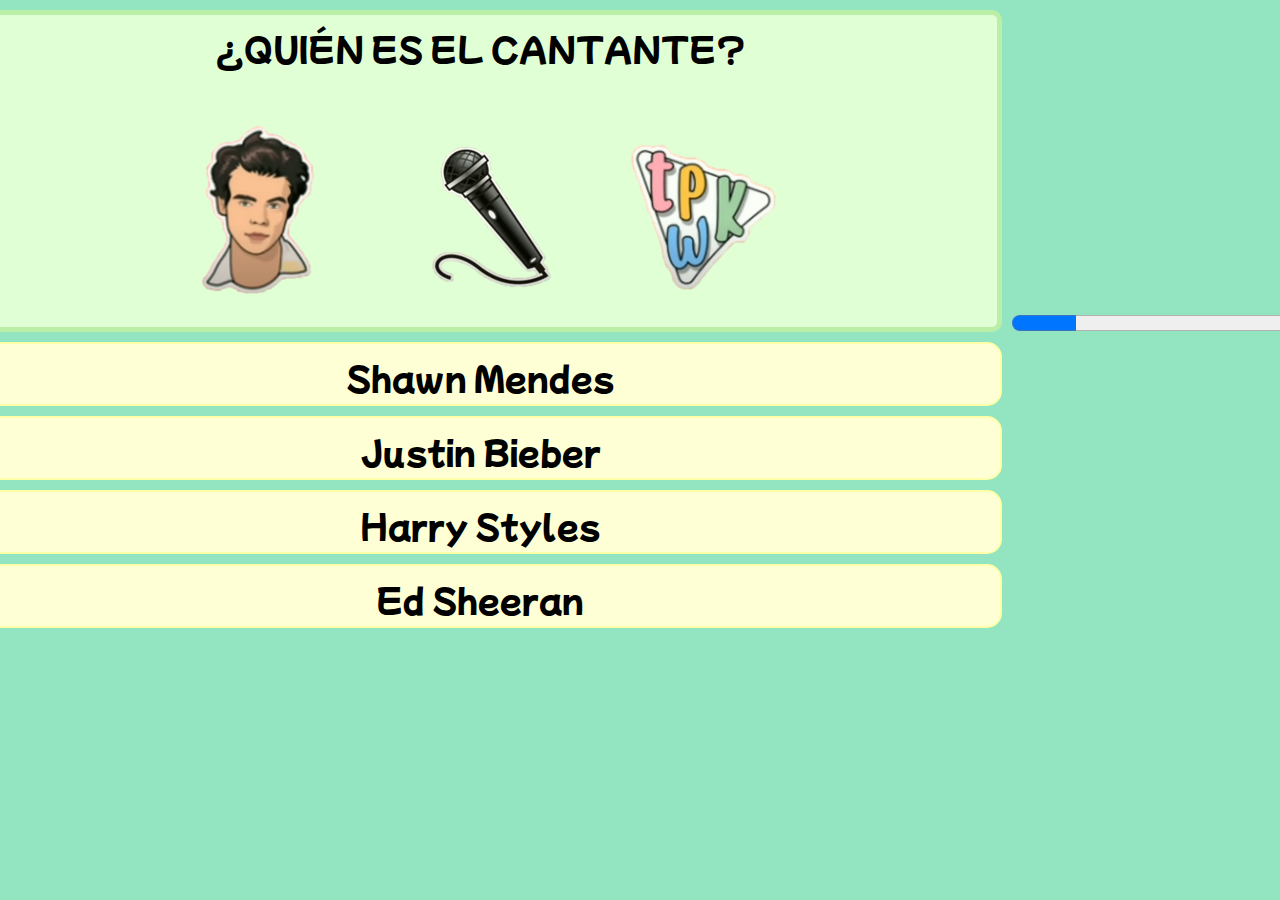
==== cancion.html @ c6e3fa62 "first commit" ====
<!DOCTYPE html>
<html lang="es">

<head>
     <title>PLAYGAMES</title>
     <meta charset="UTF-8">
     <meta http-equiv="X-UA-Compatible" content="IE=edge">
     <meta name="viewport" content="width=device-width, initial-scale=1.0">
     <link rel="stylesheet" href="assets/css/cancion.css">
     <meta property="og:site_name" content="Juego de preguntas">
     <meta property="og:title" content="Juego de preguntas">
     <meta property="og:description" content="versión 2">
     <meta property="og:image" content="https://i.ibb.co/3vg4KNb/softyo-001.png">
     <link rel="icon" type="image/png" href="https://d1csarkz8obe9u.cloudfront.net/posterpreviews/gaming-video-logo-design-template-4548b4c8cb14b480b4ccc062314e0889_screen.jpg?ts=1634988268">
</head>

<body>
     <div id="tablero-de-juego">
          <div id="encabezado">
                    <span id="pregunta">¿QUIÉN ES EL CANTANTE?</span>
               </br>
               <img id="imagen" src="css/imagenes/dumbo.png" style="width: 900px; height: 200px;object-fit: contain;">
          </div>

          <div class="opcion" id="op1">
               Opción 1
          </div>
          <div class="opcion" id="op2">
               Opción 2
          </div>
          <div class="opcion" id="op3">
               Opción 3
          </div>
          <div class="opcion" id="op4">
               Opción 4
          </div>

     </div>
     <div class="avance"> 
     <progress id="barra-progreso" max="100" value="70">70%</progress>
     </div>
     <script src="assets/js/cancion.js"></script>
</body>
</html>
---- assets/css/cancion.css ----
@import url('https://fonts.googleapis.com/css2?family=Mochiy+Pop+One&display=swap');
*{
    font-family: 'Mochiy Pop One';
}


* {
    transition: all 0.85s;
  }

.container {
    text-align: center;
    padding: 20px;
    background-color: #fff;
    border-radius: 10px;
    margin-top: 20px;
}

.titulo_marca {
    color: #333;
}

.titulo {
    color: #333;
}

.pregunta {
    color: #666;
}

.input {
    width: 200px;
    padding: 10px;
    margin: 10px 0;
}

.boton {
    display: inline-block;
    padding: 10px 20px;
    background-color: #3498db;
    color: #fff;
    text-decoration: none;
    border-radius: 5px;
    cursor: pointer;
}

.boton:hover {
    background-color: #2980b9;
}

#trivia-container {
    display: none;
}

.hidden {
    display: none;
}

body {
    margin: 0px;
    padding: 0px;
    background-color: #93e4c1;
    background-size: cover;
    background-position: center;
    display: flex;
    justify-content: center;
    align-items: center;
    font-size: 32px;
    font-family: 'Dangrek', sans-serif;
} 
#encabezado {
    min-height: 290px;
    display: flex;
    justify-content: center;
    align-items: center;
    flex-direction: column;
    background: rgb(225, 255, 213);
    border: 5px solid rgb(187, 238, 167);
    border-radius: 10px;
    margin: 10px;
    padding: 10px;
}
.opcion {
    text-align: center;
    width: 1020px;
    height: 40px;
    background: rgb(254, 255, 212);
    border: 2px solid rgb(254, 255, 167);
    border-radius: 15px;
    margin: 10px;
    padding: 10px;
    cursor: pointer;
}

.opcion:hover{
       background:#f8f398;
}
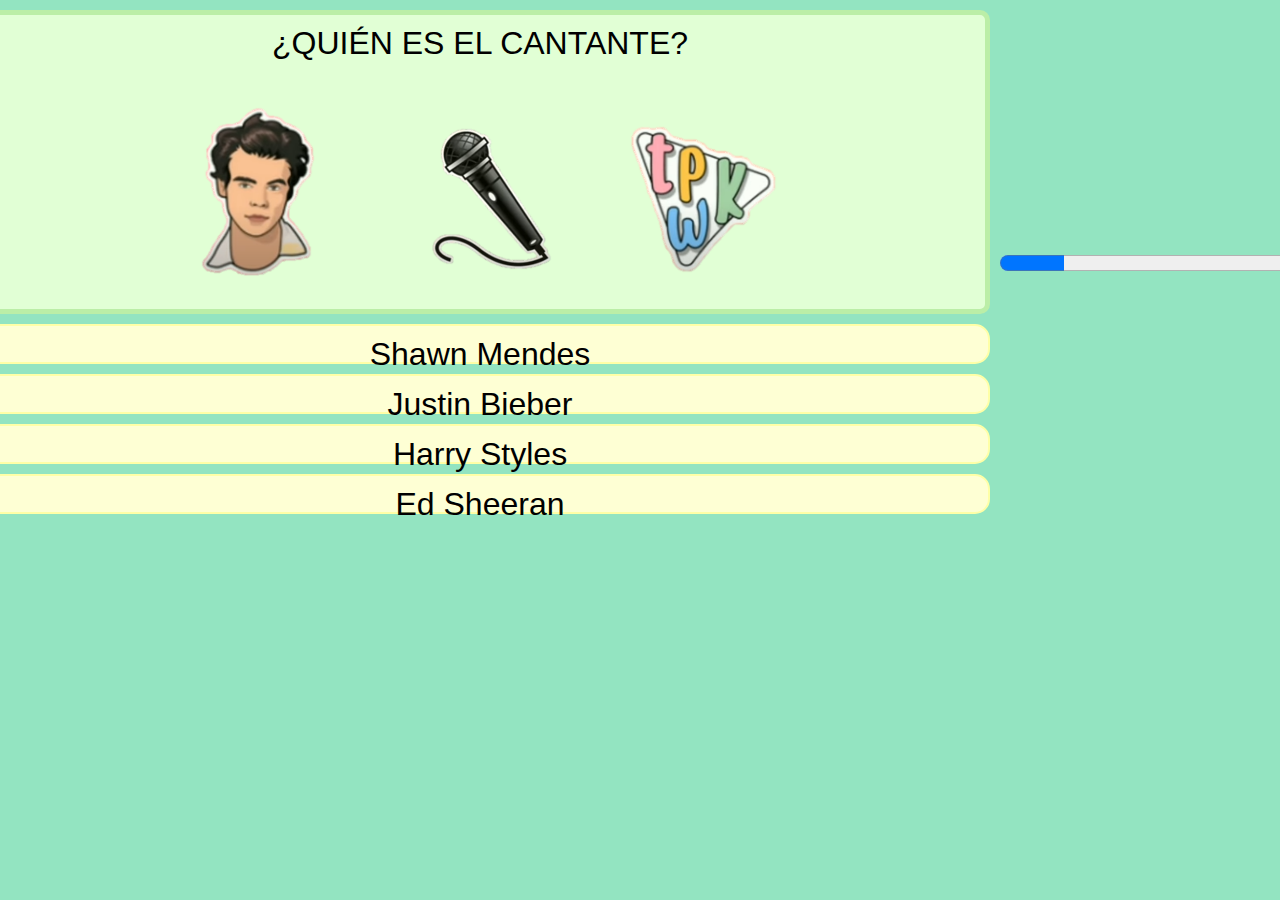
==== commit 28c006b2: "first commit" ====
--- a/cancion.html
+++ b/cancion.html
@@ -1,19 +1,13 @@
 <!DOCTYPE html>
 <html lang="es">
-
 <head>
-     <title>PLAYGAMES</title>
-     <meta charset="UTF-8">
-     <meta http-equiv="X-UA-Compatible" content="IE=edge">
-     <meta name="viewport" content="width=device-width, initial-scale=1.0">
-     <link rel="stylesheet" href="assets/css/cancion.css">
-     <meta property="og:site_name" content="Juego de preguntas">
-     <meta property="og:title" content="Juego de preguntas">
-     <meta property="og:description" content="versión 2">
-     <meta property="og:image" content="https://i.ibb.co/3vg4KNb/softyo-001.png">
-     <link rel="icon" type="image/png" href="https://d1csarkz8obe9u.cloudfront.net/posterpreviews/gaming-video-logo-design-template-4548b4c8cb14b480b4ccc062314e0889_screen.jpg?ts=1634988268">
+  <meta charset="UTF-8">
+  <meta name="viewport" content="width=device-width, initial-scale=1.0">
+  <title>Trivia de Entretenimiento</title>
+  <link href="https://cdn.jsdelivr.net/npm/bootstrap@5.3.2/dist/css/bootstrap.min.css" rel="stylesheet" integrity="sha384-T3c6CoIi6uLrA9TneNEoa7RxnatzjcDSCmG1MXxSR1GAsXEV/Dwwykc2MPK8M2HN" crossorigin="anonymous">
+  <link rel="stylesheet" href="assets/css/cancion.css">
+  <link rel="icon" type="image/png" href="assets/img/logo_principal.png">
 </head>
-
 <body>
      <div id="tablero-de-juego">
           <div id="encabezado">
--- a/assets/css/cancion.css
+++ b/assets/css/cancion.css
@@ -1,13 +1,11 @@
-@import url('https://fonts.googleapis.com/css2?family=Mochiy+Pop+One&display=swap');
-*{
-    font-family: 'Mochiy Pop One';
-}
-
-
+ 
 * {
-    transition: all 0.85s;
+    margin: 0;
+    padding: 0;
+    box-sizing: border-box;
+    font-family: sans-serif;
   }
-
+  
 .container {
     text-align: center;
     padding: 20px;
